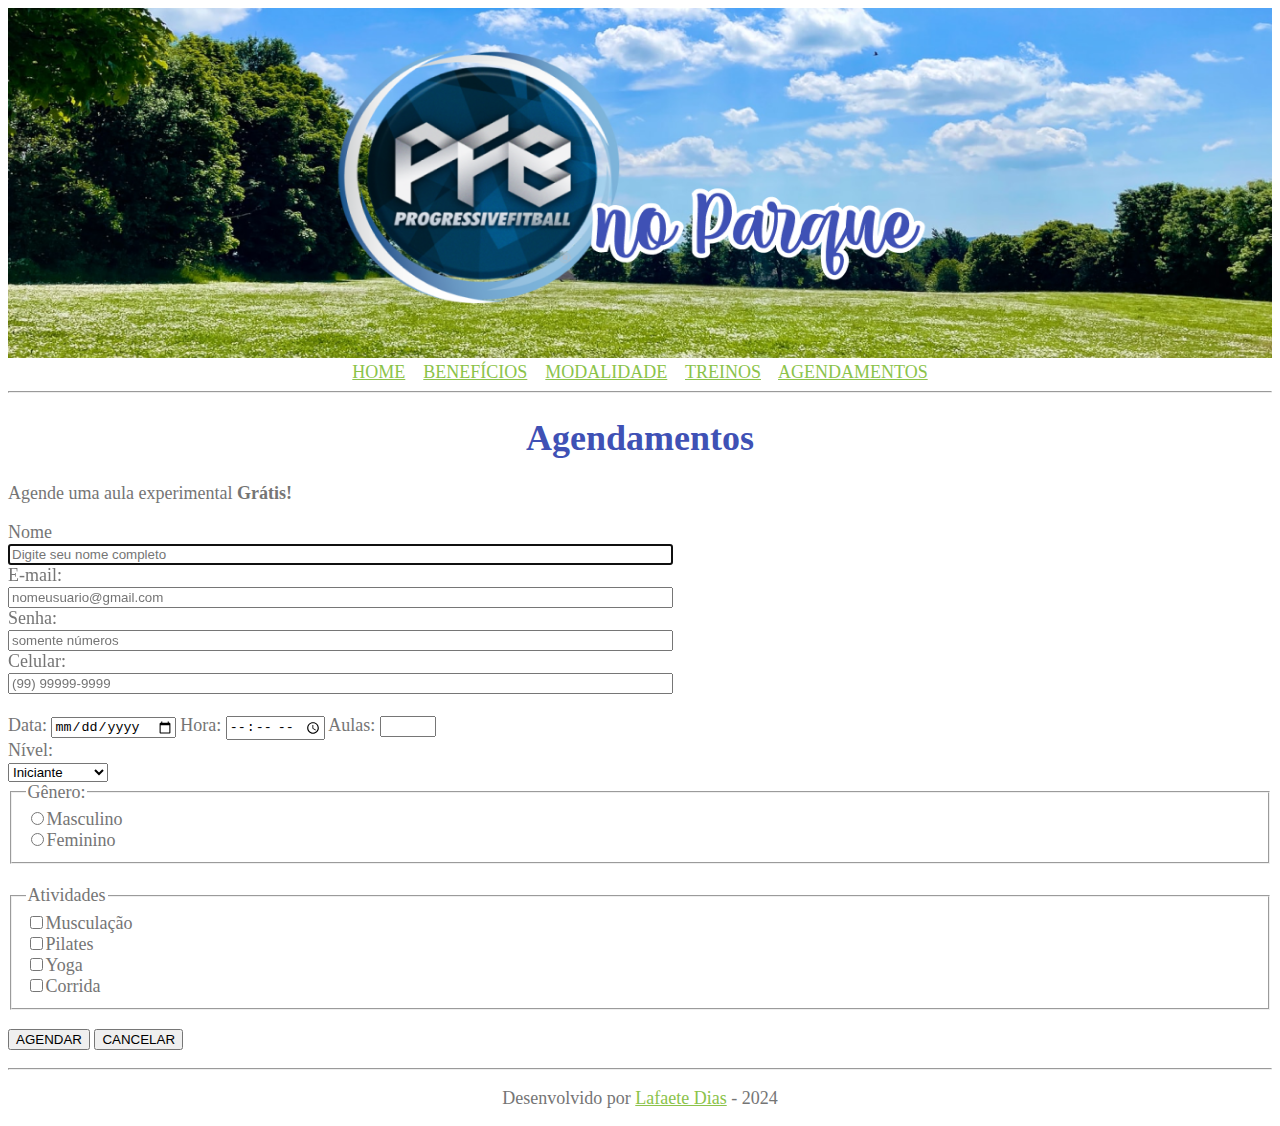
==== agendamento.html @ 31cd2249 "finalizando site" ====
<!DOCTYPE html>
<html lang="pt-br">
    <head>
        <meta charset="UTF-8"/>
        <meta name="viewport" content="width=device-width, initial-scale=1.0">
        <title>PFB no Parque</title>
        <link rel="stylesheet" type="text/css" href="style.css" />
    </head>
    <body link="#8BC34A" alink="#8BC34A" vlink="#8BC34A">
        <img src="imagens/banner.png" alt="baanner a logo do pfb no parque acompanhado de uma paisagem" width="100%" height="350">
        
        <center>
            <font color="#8BC34A" size="4" face="Comic Sans MS">
                <a href="#">HOME</a>&nbsp;&nbsp;&nbsp;
                <a href="#pag-beneficios">BENEFÍCIOS</a>&nbsp;&nbsp;&nbsp;
                <a href="#pag-modalidades">MODALIDADE</a>&nbsp;&nbsp;&nbsp;
                <a href="#pag-treinos">TREINOS</a>&nbsp;&nbsp;&nbsp;
                <a href="agendamentos.html">AGENDAMENTOS</a>
            </font>
        </center>
        
        <hr/>
        <!-- Comentrário -->
        <font color="#3F51B5" size="4" face="Comic Sans MS" >
            <h1 align="center" >Agendamentos</h1>
        </font>
                  
        <font color="#757575" size="4" face="Comic Sans MS" >
            <p align="justify">Agende uma aula experimental <b>Grátis!</b></p>
        

        <form name="" method="" action="">
        	<label for="nome">Nome</label><br/>
        	<input type="text" name="nome" id="nome" size="80" placeholder="Digite seu nome completo" required autofocus /><br/>

        	<label for="email">E-mail:</label><br/>
        	<input id="email" type="email" name="email" size="80" placeholder="nomeusuario@gmail.com" /><br/>

        	<label for="senha">Senha:</label><br/>
        	<input id="senha" type="password" name="senha" size="80" placeholder="somente números" /><br/>

        	<label for="celular">Celular:</label><br/>
        	<input id="celular" type="tel" name="celular" size="80" placeholder="(99) 99999-9999" pattern="^\(?\d{2}\)\d{5}[-\s]\d{4}.*?$" /><br/><br/>

        	<label for="data">Data:</label>
        	<input id="data" type="date" name="" />

        	<label for="hora">Hora:</label>
        	<input id="hora" type="time" name="hora" />

        	<label for="aulas">Aulas:</label>
        	<input id="aulas" type="number" name="aulas" min="1" max="10" step="1" /><br/>

        	<label for="nivel">Nível:</label><br/>
        	<select id="nivel" name="nivel">
        		<option value="basico">Iniciante</option>
        		<option value="basico">Básico</option>
        		<option value="intermediario">Intermediário</option>
        		<option value="avancado">Avançado</option>
        	</select><br/>

        	<fieldset>
        		<legend>Gênero:</legend>
        		<input id="masc" type="radio" name="genero" value="masc" /><label for="masc">Masculino</label><br/>
        		<input id="fem" type="radio" name="genero" value="fem" /><label for="fem">Feminino</label>
        	</fieldset><br/>

        	<fieldset>
        		<legend>Atividades</legend>
        		<input id="musc" type="checkbox" name="atividades" /><label for="musc">Musculação</label><br/>
        		<input id="pila" type="checkbox" name="atividades" /><label for="ila">Pilates</label><br/>
        		<input id="yoga" type="checkbox" name="atividades" /><label for="yoga">Yoga</label><br/>
        		<input id="corr" type="checkbox" name="atividades" /><label for="corr">Corrida</label><br/>
        	</fieldset>




        	<p><input type="submit" name="btn-agendar" value="AGENDAR" />
        	<input type="reset" name="btn-cancelar" value="CANCELAR" /></p>
        </form>

        	<hr/>
            	<p align="center">Desenvolvido por <a href="https://www.instagram.com/lafa_avs" target="_blank">Lafaete Dias</a> - 2024</p>
        </font>
    </body>
</html>
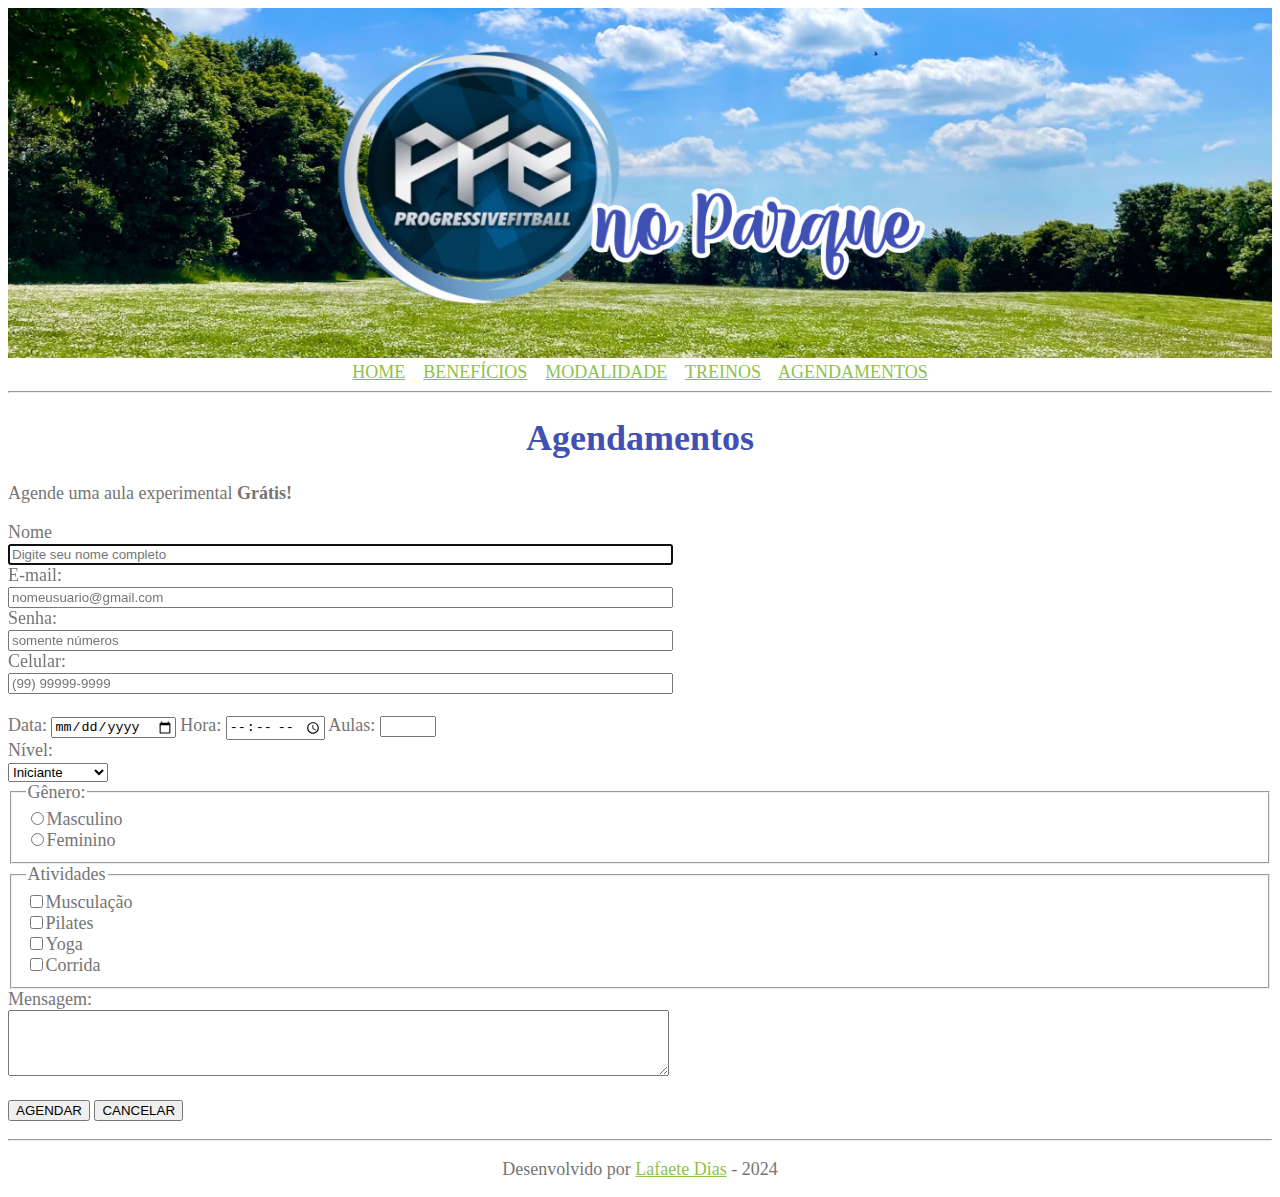
==== commit e86446a5: "finalizado" ====
--- a/agendamento.html
+++ b/agendamento.html
@@ -11,11 +11,11 @@
         
         <center>
             <font color="#8BC34A" size="4" face="Comic Sans MS">
-                <a href="#">HOME</a>&nbsp;&nbsp;&nbsp;
-                <a href="#pag-beneficios">BENEFÍCIOS</a>&nbsp;&nbsp;&nbsp;
-                <a href="#pag-modalidades">MODALIDADE</a>&nbsp;&nbsp;&nbsp;
-                <a href="#pag-treinos">TREINOS</a>&nbsp;&nbsp;&nbsp;
-                <a href="agendamentos.html">AGENDAMENTOS</a>
+                <a href="index.html">HOME</a>&nbsp;&nbsp;&nbsp;
+                <a href="index.html#pag-beneficios">BENEFÍCIOS</a>&nbsp;&nbsp;&nbsp;
+                <a href="index.html#pag-modalidades">MODALIDADE</a>&nbsp;&nbsp;&nbsp;
+                <a href="index.html#pag-treinos">TREINOS</a>&nbsp;&nbsp;&nbsp;
+                <a href="#">AGENDAMENTOS</a>
             </font>
         </center>
         
@@ -63,15 +63,20 @@
         		<legend>Gênero:</legend>
         		<input id="masc" type="radio" name="genero" value="masc" /><label for="masc">Masculino</label><br/>
         		<input id="fem" type="radio" name="genero" value="fem" /><label for="fem">Feminino</label>
-        	</fieldset><br/>
+        	</fieldset>
 
         	<fieldset>
         		<legend>Atividades</legend>
-        		<input id="musc" type="checkbox" name="atividades" /><label for="musc">Musculação</label><br/>
-        		<input id="pila" type="checkbox" name="atividades" /><label for="ila">Pilates</label><br/>
-        		<input id="yoga" type="checkbox" name="atividades" /><label for="yoga">Yoga</label><br/>
-        		<input id="corr" type="checkbox" name="atividades" /><label for="corr">Corrida</label><br/>
+        		<input id="musc" type="checkbox" name="atividades" value="musculacao"/><label for="musc">Musculação</label><br/>
+        		<input id="pila" type="checkbox" name="atividades" value="pilates"/><label for="ila">Pilates</label><br/>
+        		<input id="yoga" type="checkbox" name="atividades" value="yoga"/><label for="yoga">Yoga</label><br/>
+        		<input id="corr" type="checkbox" name="atividades" value="corrida"/><label for="corr">Corrida</label><br/>
         	</fieldset>
+
+			<label for="msg">Mensagem:</label><br/>
+			<textarea name="" id="msg" cols="80" rows="4">
+
+			</textarea>
 
 
 
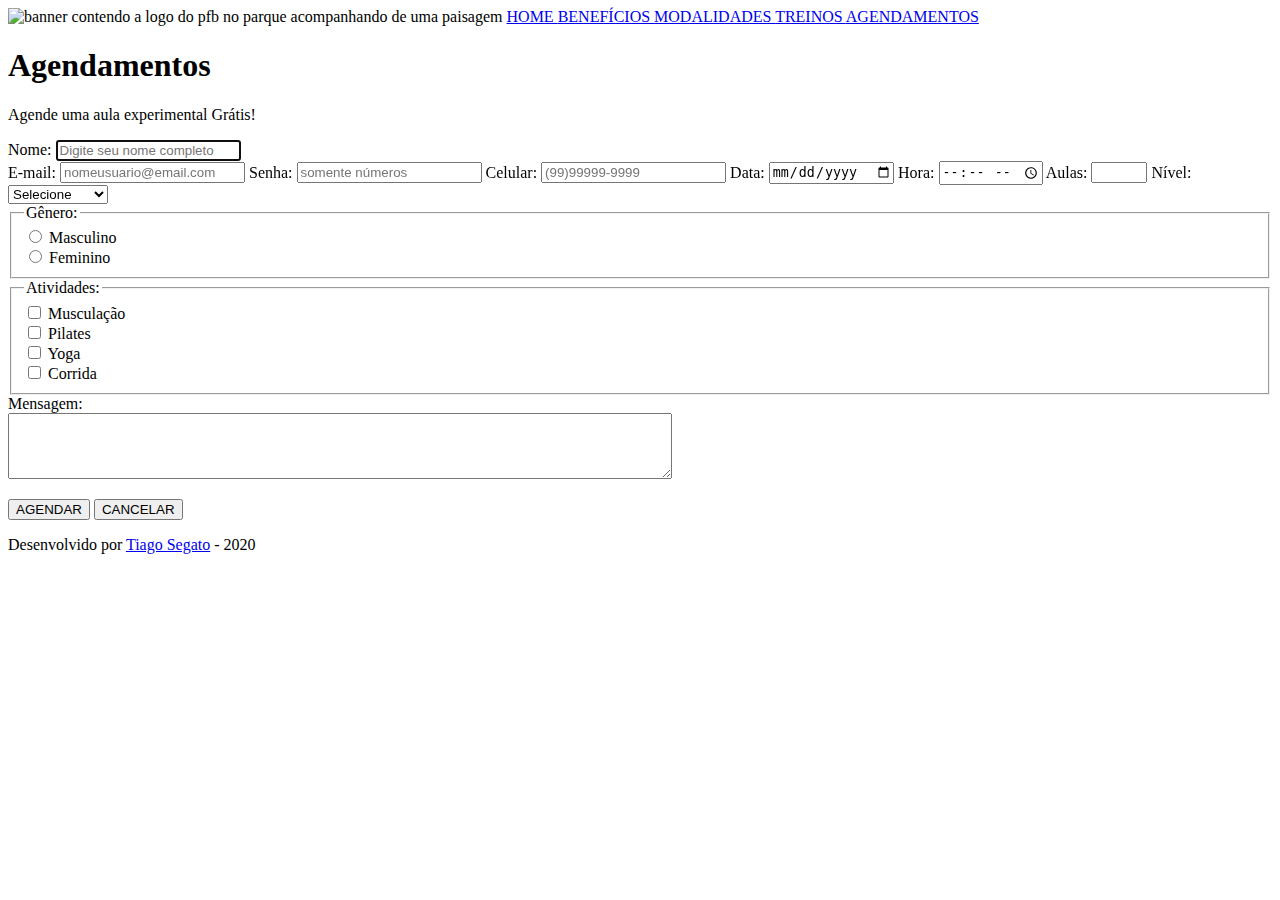
==== commit ea408246: "para css" ====
--- a/agendamento.html
+++ b/agendamento.html
@@ -1,92 +1,78 @@
 <!DOCTYPE html>
 <html lang="pt-br">
     <head>
-        <meta charset="UTF-8"/>
-        <meta name="viewport" content="width=device-width, initial-scale=1.0">
-        <title>PFB no Parque</title>
-        <link rel="stylesheet" type="text/css" href="style.css" />
+        <title>PFB NO PARQUE</title>
+        <meta charset="utf-8" />
+        <meta name="author" content="Tiago Segato" />
+        <meta name="keywords" content="PFB, ProgressiveFitBall, parque, aulas, ar livre, atividades físicas" />
+        <meta name="description" content="Aulas de ProgressiveFitBall no Parque da Cidade aos finais de semana" />
     </head>
-    <body link="#8BC34A" alink="#8BC34A" vlink="#8BC34A">
-        <img src="imagens/banner.png" alt="baanner a logo do pfb no parque acompanhado de uma paisagem" width="100%" height="350">
+    <body>
+        <img src="img/banner.png" alt="banner contendo a logo do pfb no parque acompanhando de uma paisagem"/>
         
-        <center>
-            <font color="#8BC34A" size="4" face="Comic Sans MS">
-                <a href="index.html">HOME</a>&nbsp;&nbsp;&nbsp;
-                <a href="index.html#pag-beneficios">BENEFÍCIOS</a>&nbsp;&nbsp;&nbsp;
-                <a href="index.html#pag-modalidades">MODALIDADE</a>&nbsp;&nbsp;&nbsp;
-                <a href="index.html#pag-treinos">TREINOS</a>&nbsp;&nbsp;&nbsp;
-                <a href="#">AGENDAMENTOS</a>
-            </font>
-        </center>
+        <a href="index.html"> HOME </a>
+        <a href="index.html#pag-beneficios"> BENEFÍCIOS </a>
+        <a href="index.html#pag-modalidades"> MODALIDADES </a>
+        <a href="index.html#pag-treinos"> TREINOS </a>
+        <a href="#"> AGENDAMENTOS </a>
+
+        <h1>Agendamentos</h1>
+
+        <p>Agende uma aula experimental Grátis!</p>
         
-        <hr/>
-        <!-- Comentrário -->
-        <font color="#3F51B5" size="4" face="Comic Sans MS" >
-            <h1 align="center" >Agendamentos</h1>
-        </font>
-                  
-        <font color="#757575" size="4" face="Comic Sans MS" >
-            <p align="justify">Agende uma aula experimental <b>Grátis!</b></p>
-        
+        <form name="" method="" action="">
+            <label for="nome">Nome:</label>
+            <input id="nome" type="text" name="nome" placeholder="Digite seu nome completo" required autofocus /><br/>
 
-        <form name="" method="" action="">
-        	<label for="nome">Nome</label><br/>
-        	<input type="text" name="nome" id="nome" size="80" placeholder="Digite seu nome completo" required autofocus /><br/>
+            <label for="email">E-mail:</label>
+            <input id="email" type="email" name="email" placeholder="nomeusuario@email.com" />
 
-        	<label for="email">E-mail:</label><br/>
-        	<input id="email" type="email" name="email" size="80" placeholder="nomeusuario@gmail.com" /><br/>
+            <label for="senha">Senha:</label>
+            <input id="senha" type="password" name="senha" placeholder="somente números" />
 
-        	<label for="senha">Senha:</label><br/>
-        	<input id="senha" type="password" name="senha" size="80" placeholder="somente números" /><br/>
+            <label for="celular">Celular:</label>
+            <input id="celular" type="tel" name="celular" placeholder="(99)99999-9999"/ pattern="^\(?\d{2}\)\d{5}[-\s]\d{4}.*?$" >
 
-        	<label for="celular">Celular:</label><br/>
-        	<input id="celular" type="tel" name="celular" size="80" placeholder="(99) 99999-9999" pattern="^\(?\d{2}\)\d{5}[-\s]\d{4}.*?$" /><br/><br/>
+            <label for="data">Data:</label>
+            <input id="data" type="date" name="data" />
 
-        	<label for="data">Data:</label>
-        	<input id="data" type="date" name="" />
+            <label for="hora">Hora:</label>
+            <input id="hora" type="time" name="hora" />
 
-        	<label for="hora">Hora:</label>
-        	<input id="hora" type="time" name="hora" />
+            <label for="aulas">Aulas:</label>
+            <input id="aulas" type="number" name="aulas" min="1" max="10" step="1" />
 
-        	<label for="aulas">Aulas:</label>
-        	<input id="aulas" type="number" name="aulas" min="1" max="10" step="1" /><br/>
+            <label for="nivel">Nível:</label>
+            <select id="nivel" name="nivel">
+                <option value="">Selecione</option>
+                <option value="iniciante">Iniciante</option>
+                <option value="basico">Básico</option>
+                <option value="intermediario">Intermediário</option>
+                <option value="avancado">Avançado</option>
+            </select><br/>
 
-        	<label for="nivel">Nível:</label><br/>
-        	<select id="nivel" name="nivel">
-        		<option value="basico">Iniciante</option>
-        		<option value="basico">Básico</option>
-        		<option value="intermediario">Intermediário</option>
-        		<option value="avancado">Avançado</option>
-        	</select><br/>
+            <fieldset>
+                <legend>Gênero:</legend>
+                <input id="masc" type="radio" name="genero" value="masc" /> <label for="masc">Masculino</label><br/>
+                <input id="fem" type="radio" name="genero" value="fem" /> <label for="fem">Feminino</label>
+            </fieldset>
 
-        	<fieldset>
-        		<legend>Gênero:</legend>
-        		<input id="masc" type="radio" name="genero" value="masc" /><label for="masc">Masculino</label><br/>
-        		<input id="fem" type="radio" name="genero" value="fem" /><label for="fem">Feminino</label>
-        	</fieldset>
+            <fieldset>
+                <legend>Atividades:</legend>
+                <input id="musc" type="checkbox" name="atividade" value="musculacao" /> <label for="musc">Musculação</label><br/>
+                <input id="pila" type="checkbox" name="atividade" value="pilates" /> <label for="pila">Pilates</label><br/>
+                <input id="yoga" type="checkbox" name="atividade" value="yoga" /> <label for="yoga">Yoga</label><br/>
+                <input id="corr" type="checkbox" name="atividade" value="corrida" /> <label for="corr">Corrida</label><br/>
+            </fieldset>
 
-        	<fieldset>
-        		<legend>Atividades</legend>
-        		<input id="musc" type="checkbox" name="atividades" value="musculacao"/><label for="musc">Musculação</label><br/>
-        		<input id="pila" type="checkbox" name="atividades" value="pilates"/><label for="ila">Pilates</label><br/>
-        		<input id="yoga" type="checkbox" name="atividades" value="yoga"/><label for="yoga">Yoga</label><br/>
-        		<input id="corr" type="checkbox" name="atividades" value="corrida"/><label for="corr">Corrida</label><br/>
-        	</fieldset>
+            <label for="msg">Mensagem:</label><br/>
+            <textarea id="msg" cols="80" rows="4">
+            </textarea>
 
-			<label for="msg">Mensagem:</label><br/>
-			<textarea name="" id="msg" cols="80" rows="4">
-
-			</textarea>
-
-
-
-
-        	<p><input type="submit" name="btn-agendar" value="AGENDAR" />
-        	<input type="reset" name="btn-cancelar" value="CANCELAR" /></p>
+            <p><input type="submit" name="bnt-agendar" value="AGENDAR" />
+               <input type="reset" name="btn-cancelar" value="CANCELAR" /></p>
         </form>
 
-        	<hr/>
-            	<p align="center">Desenvolvido por <a href="https://www.instagram.com/lafa_avs" target="_blank">Lafaete Dias</a> - 2024</p>
-        </font>
+        <p>Desenvolvido por <a href="http://instagram.com/tiiagosegato" target="_blank">Tiago Segato</a> - 2020</p>
     </body>
 </html>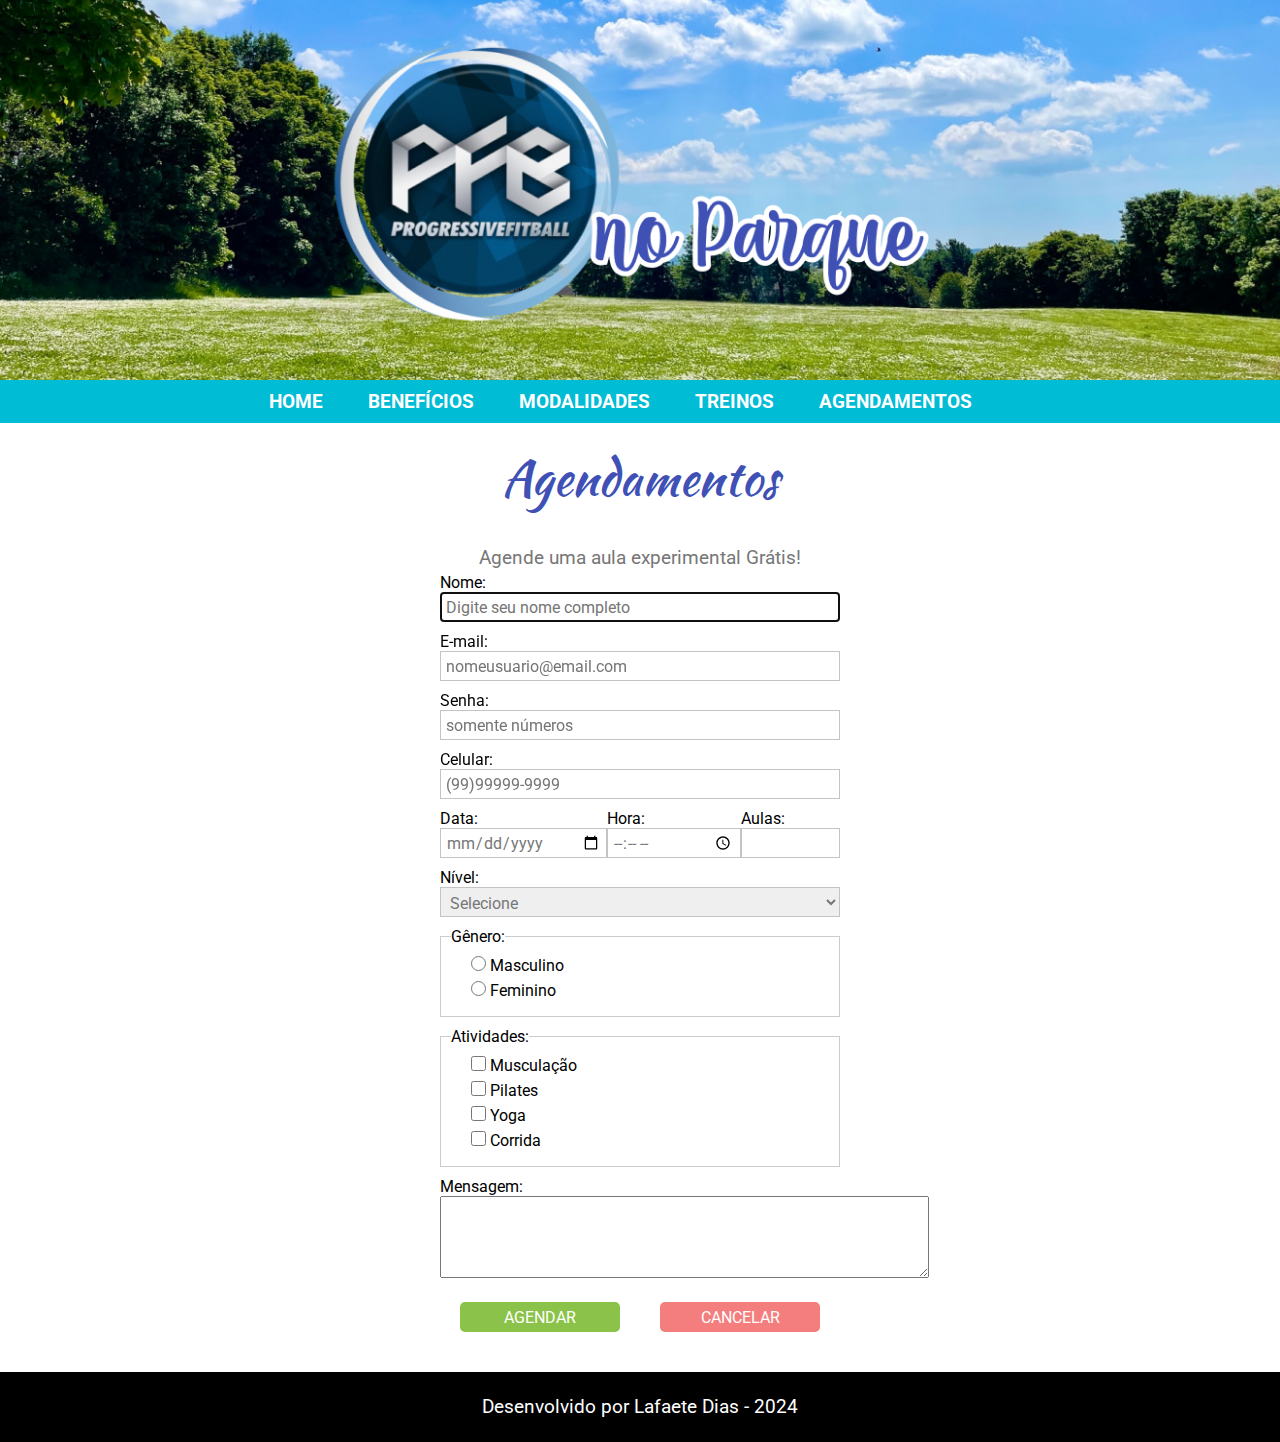
==== commit e6dba808: "finalizando aula cp1" ====
--- a/agendamento.html
+++ b/agendamento.html
@@ -6,73 +6,90 @@
         <meta name="author" content="Tiago Segato" />
         <meta name="keywords" content="PFB, ProgressiveFitBall, parque, aulas, ar livre, atividades físicas" />
         <meta name="description" content="Aulas de ProgressiveFitBall no Parque da Cidade aos finais de semana" />
+        <link rel="stylesheet" type="text/css" href="estilo.css" />
     </head>
     <body>
-        <img src="img/banner.png" alt="banner contendo a logo do pfb no parque acompanhando de uma paisagem"/>
-        
-        <a href="index.html"> HOME </a>
-        <a href="index.html#pag-beneficios"> BENEFÍCIOS </a>
-        <a href="index.html#pag-modalidades"> MODALIDADES </a>
-        <a href="index.html#pag-treinos"> TREINOS </a>
-        <a href="#"> AGENDAMENTOS </a>
+        <header>
+            <img src="img/banner.png" alt="banner contendo a logo do pfb no parque acompanhando de uma paisagem"/>
+        </header>
 
-        <h1>Agendamentos</h1>
+        <nav>
+            <a class="a-menu" href="index.html"> HOME </a>
+            <a class="a-menu" href="#pag-beneficios"> BENEFÍCIOS </a>
+            <a class="a-menu" href="#pag-modalidades"> MODALIDADES </a>
+            <a class="a-menu" href="#pag-treinos"> TREINOS </a>
+            <a class="a-menu" href="#"> AGENDAMENTOS </a>
+        </nav>
 
-        <p>Agende uma aula experimental Grátis!</p>
-        
-        <form name="" method="" action="">
-            <label for="nome">Nome:</label>
-            <input id="nome" type="text" name="nome" placeholder="Digite seu nome completo" required autofocus /><br/>
+        <section id="pag-agendamentos">
+            <h1>Agendamentos</h1>
 
-            <label for="email">E-mail:</label>
-            <input id="email" type="email" name="email" placeholder="nomeusuario@email.com" />
+            <p>Agende uma aula experimental Grátis!</p>
+            
+            <form name="" method="" action="">
+                <label for="nome">Nome:</label>
+                <input id="nome" type="text" name="nome" placeholder="Digite seu nome completo" required autofocus /><br/>
 
-            <label for="senha">Senha:</label>
-            <input id="senha" type="password" name="senha" placeholder="somente números" />
+                <label for="email">E-mail:</label>
+                <input id="email" type="email" name="email" placeholder="nomeusuario@email.com" />
 
-            <label for="celular">Celular:</label>
-            <input id="celular" type="tel" name="celular" placeholder="(99)99999-9999"/ pattern="^\(?\d{2}\)\d{5}[-\s]\d{4}.*?$" >
+                <label for="senha">Senha:</label>
+                <input id="senha" type="password" name="senha" placeholder="somente números" />
 
-            <label for="data">Data:</label>
-            <input id="data" type="date" name="data" />
+                <label for="celular">Celular:</label>
+                <input id="celular" type="tel" name="celular" placeholder="(99)99999-9999"/ pattern="^\(?\d{2}\)\d{5}[-\s]\d{4}.*?$" >
 
-            <label for="hora">Hora:</label>
-            <input id="hora" type="time" name="hora" />
+                <div id="data-hora-num">
+                    <div>
+                        <label for="data">Data:</label>
+                        <input id="data" type="date" name="data" />
+                    </div>
+                    <div>
+                        <label for="hora">Hora:</label>
+                        <input id="hora" type="time" name="hora" />
+                    </div>
+                    <div>
+                        <label for="aulas">Aulas:</label>
+                        <input id="aulas" type="number" name="aulas" min="1" max="10" step="1" />
+                    </div>
+                </div>
 
-            <label for="aulas">Aulas:</label>
-            <input id="aulas" type="number" name="aulas" min="1" max="10" step="1" />
+                <label for="nivel">Nível:</label>
+                <select id="nivel" name="nivel">
+                    <option value="">Selecione</option>
+                    <option value="iniciante">Iniciante</option>
+                    <option value="basico">Básico</option>
+                    <option value="intermediario">Intermediário</option>
+                    <option value="avancado">Avançado</option>
+                </select><br/>
 
-            <label for="nivel">Nível:</label>
-            <select id="nivel" name="nivel">
-                <option value="">Selecione</option>
-                <option value="iniciante">Iniciante</option>
-                <option value="basico">Básico</option>
-                <option value="intermediario">Intermediário</option>
-                <option value="avancado">Avançado</option>
-            </select><br/>
+                <fieldset>
+                    <legend>Gênero:</legend>
+                    <input id="masc" type="radio" name="genero" value="masc" /> <label for="masc">Masculino</label><br/>
+                    <input id="fem" type="radio" name="genero" value="fem" /> <label for="fem">Feminino</label>
+                </fieldset>
 
-            <fieldset>
-                <legend>Gênero:</legend>
-                <input id="masc" type="radio" name="genero" value="masc" /> <label for="masc">Masculino</label><br/>
-                <input id="fem" type="radio" name="genero" value="fem" /> <label for="fem">Feminino</label>
-            </fieldset>
+                <fieldset>
+                    <legend>Atividades:</legend>
+                    <input id="musc" type="checkbox" name="atividade" value="musculacao" /> <label for="musc">Musculação</label><br/>
+                    <input id="pila" type="checkbox" name="atividade" value="pilates" /> <label for="pila">Pilates</label><br/>
+                    <input id="yoga" type="checkbox" name="atividade" value="yoga" /> <label for="yoga">Yoga</label><br/>
+                    <input id="corr" type="checkbox" name="atividade" value="corrida" /> <label for="corr">Corrida</label><br/>
+                </fieldset>
 
-            <fieldset>
-                <legend>Atividades:</legend>
-                <input id="musc" type="checkbox" name="atividade" value="musculacao" /> <label for="musc">Musculação</label><br/>
-                <input id="pila" type="checkbox" name="atividade" value="pilates" /> <label for="pila">Pilates</label><br/>
-                <input id="yoga" type="checkbox" name="atividade" value="yoga" /> <label for="yoga">Yoga</label><br/>
-                <input id="corr" type="checkbox" name="atividade" value="corrida" /> <label for="corr">Corrida</label><br/>
-            </fieldset>
+                <label for="msg">Mensagem:</label><br/>
+                <textarea id="msg" cols="52" rows="4">
+                </textarea>
 
-            <label for="msg">Mensagem:</label><br/>
-            <textarea id="msg" cols="80" rows="4">
-            </textarea>
+                <div id="botoes-form">
+                    <input type="submit" name="bnt-agendar" value="AGENDAR" />
+                    <input type="reset" name="btn-cancelar" value="CANCELAR" />
+                </div>
 
-            <p><input type="submit" name="bnt-agendar" value="AGENDAR" />
-               <input type="reset" name="btn-cancelar" value="CANCELAR" /></p>
-        </form>
-
-        <p>Desenvolvido por <a href="http://instagram.com/tiiagosegato" target="_blank">Tiago Segato</a> - 2020</p>
-    </body>
+            </form>
+        </section>
+        <footer>
+            <p>Desenvolvido por <a href="https://www.instagram.com/lafa_avs/" target="_blank">Lafaete Dias</a> - 2024</p>
+        </footer>
+  </body>
 </html>--- a/estilo.css
+++ b/estilo.css
@@ -0,0 +1,257 @@
+@import url('https://fonts.googleapis.com/css2?family=Kaushan+Script&family=Roboto:ital,wght@0,100;0,300;0,400;0,500;0,700;0,900;1,100;1,300;1,400;1,500;1,700;1,900&display=swap');
+
+*{margin: 0; padding: 0;}
+
+body{
+	background-color: rgb(255, 255, 255);
+}
+
+header, img{
+	width: 100%;
+	height: 380px;
+}
+
+nav{
+	background-color: #00bcd4;
+	text-align: center;
+	padding:10px;
+}
+
+a{
+	font: 1.2rem 'Roboto', sans-serif;
+	text-decoration: none;
+}
+
+.a-menu{
+	margin-right: 40px;
+	font-weight: bold;
+}
+
+.a-menu:link, .a-menu:visited{
+	color: #fff;
+}
+.a-menu:hover, .a-menu:active{
+	color: #3f51b5;
+}
+
+article{
+	width: 100%;
+	background-color: #fff;
+	padding: 20px;
+	box-sizing: border-box;
+}
+
+h1{
+	font: 3rem 'Kaushan Script', cursive;
+	color: #3F51B5;
+	text-align: center;
+	margin-bottom: 30px;
+}
+
+p{
+	font: 1.2rem 'Roboto', sans-serif;
+	color: #777;
+	text-align: justify;
+	line-height: 30px;
+}
+
+#txt-preto{
+	color: #000;
+}
+
+section{
+	padding: 20px;
+}
+
+h2{
+	font: 3rem 'Kaushan Script', cursive;
+	color: #3f51b5;
+	margin-bottom: 20px;
+}
+
+#pag-beneficios{
+	background-color: #00bcd4;
+}
+
+#pag-beneficios h2{
+	color: #fff;
+}
+
+#pag-beneficios p{
+	color: #fff;
+	margin-top: 30px;
+}
+
+ul{
+	list-style-type: circle;
+	padding: 20px 50px;
+}
+
+li{
+	font: 1.2rem 'Roboto', sans-serif;
+	color: #fff;
+	margin-bottom: 10px;
+}
+
+#pag-modalidades{
+	background-color: #eee;
+}
+
+#container{
+	display: flex;
+	margin-top: 15px;
+	margin-bottom: 20px;
+}
+
+.card{
+	background-color: #fff;
+	margin: 10px;
+	width: 25%;
+	border-radius: 8px;
+	box-shadow: 0 4px 8px #ccc;
+	transition: 0.5s;
+}
+
+.card:hover{
+	box-shadow: 0 8px 16px #ccc;
+}
+
+.card-content{
+	padding: 10px;
+}
+
+.card-content p{
+	font: 1rem 'Roboto', sans-serif;
+	line-height: 20px;
+}
+
+h3{
+	font: 2rem 'Kaushan Script', cursive;
+	color: #00bcd4;
+	text-align: center;
+	margin-bottom: 10px;
+}
+
+#pag-treinos{
+
+}
+
+#pag-treinos p{
+	text-align: center;
+	margin-bottom: 10px;
+}
+
+#container-treinos{
+	display: flex;
+}
+
+.coluna-treinos{
+	padding: 40px;
+}
+
+.conteiner-imagens{
+	margin-top: 40px;
+	display: flex;
+	justify-content: center;
+	align-items: center;
+}
+
+.conteiner-imagens p{
+	color: #000;
+}
+
+.img-icones{
+	width: 30px;
+	height: 30px;
+	padding: 10px;
+}
+
+video{
+	width: 400px;
+}
+
+footer{
+	background-color: #000;
+	padding: 20px;
+}
+
+footer p{
+	text-align: center;
+	color: #fff;
+}
+
+footer a{
+	color: #fff;
+}
+
+footer a:hover{
+	color: #00bcd4;
+}
+
+/*página agendamentos*/
+
+#pag-agendamentos {
+
+}
+
+#pag-agendamentos p{
+	text-align: center;
+}
+
+form{
+	width: 400px;
+	margin: auto;
+}
+
+input, select{
+	width: 100%;
+	height: 30px;
+	margin-bottom: 10px;
+	padding: 5px;
+	box-sizing: border-box;
+	border: 1px solid #c4c4c4;
+	font: 1rem 'Roboto', sans-serif;
+	color: #777;
+}
+
+label, fieldset, input, select, textarea{
+	font: 1rem 'Roboto', sans-serif;
+}
+
+fieldset{
+	border: 1px solid #ccc;
+	margin-bottom: 10px;
+	padding: 10px;
+}
+
+#data-hora-num{
+	display: flex;
+}
+
+input[type="radio"], input[type="checkbox"]{
+	width: 15px;
+	height: 15px;
+	margin-left: 20px;
+}
+
+textarea{
+	height: 80px;
+}
+
+#botoes-form{
+	display: flex;
+}
+
+input[type="submit"], input[type="reset"]{
+	margin: 20px;
+	background-color: #8bc34a;
+	color: #fff;
+	border: 0;
+	border-radius: 5px;
+}
+
+
+input[type="reset"]{
+	background-color: #f47e7e;
+}
+
